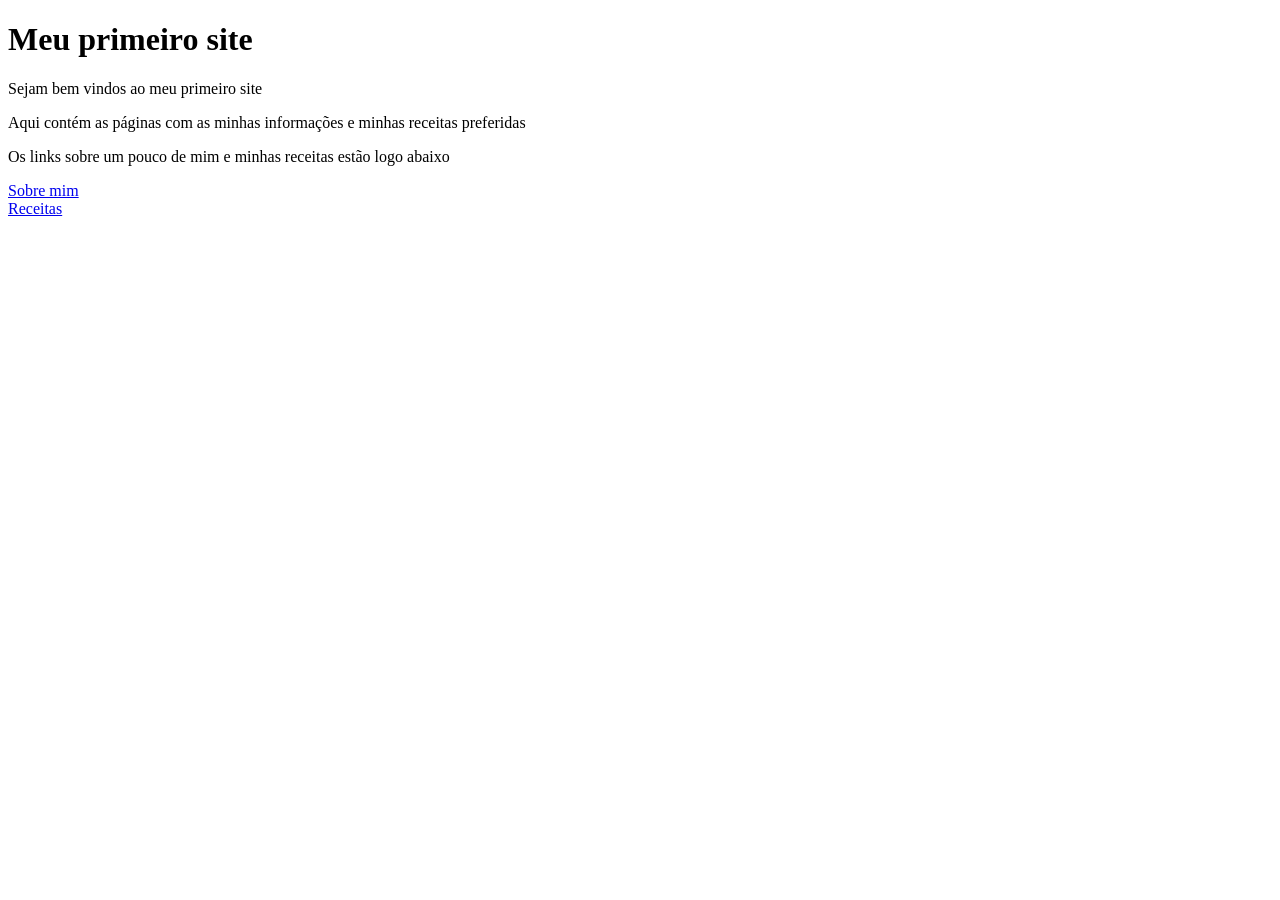
==== index.html @ 64608f0d "Add files via upload" ====
<!DOCTYPE html>
<html lang="en">
<head>
   <meta charset="UTF-8">
   <meta name="viewport" content="width=device-width, initial-scale=1.0">
   <title>meu site</title>
</head>
<body>
   <h1>Meu primeiro site</h1>
   <p>Sejam bem vindos ao meu primeiro site</p>
   <p>Aqui contém as páginas com as minhas informações e minhas receitas preferidas</p>
   <p>Os links sobre um pouco de mim e minhas receitas estão logo abaixo</p>
   <a href="/sobre_mim.html">Sobre mim</a><br>
   

   <a href="/receitas.html">Receitas </a>

</body>
</html>
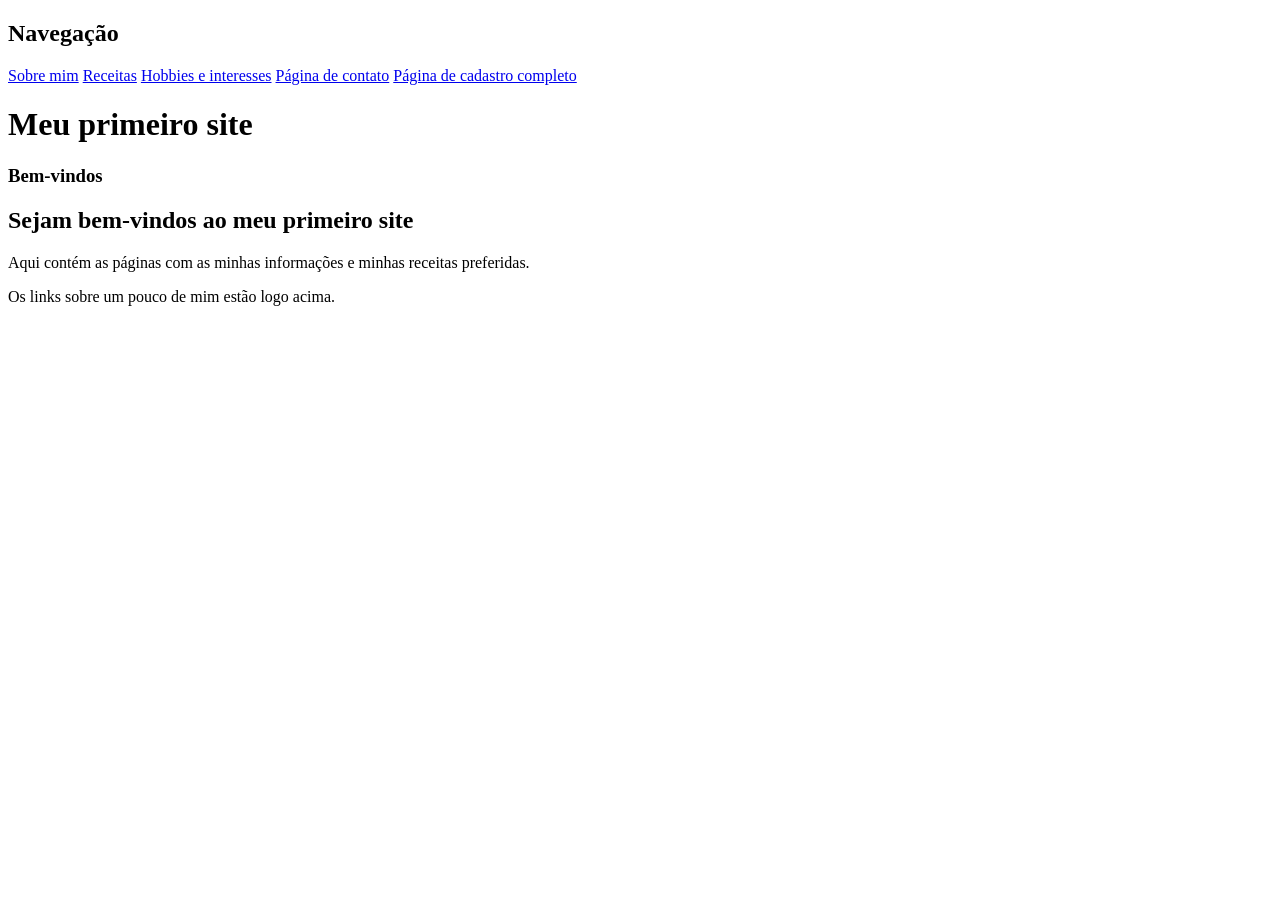
==== commit 2b8cd951: "feat: reestruturação com tags semânticas" ====
--- a/index.html
+++ b/index.html
@@ -1,22 +1,44 @@
 <!DOCTYPE html>
-<html lang="en">
+<html lang="pt-BR">
+
 <head>
-   <meta charset="UTF-8">
-   <meta name="viewport" content="width=device-width, initial-scale=1.0">
-   <title>meu site</title>
+    <meta charset="UTF-8">
+    <meta name="viewport" content="width=device-width, initial-scale=1.0">
+    <title>Meu Site</title>
 </head>
+
 <body>
-   <h1>Meu primeiro site</h1>
-   <p>Sejam bem vindos ao meu primeiro site</p>
-   <p>Aqui contém as páginas com as minhas informações e minhas receitas preferidas</p>
-   <p>Os links sobre um pouco de mim e minhas receitas estão logo abaixo</p>
-   <a href="/sobre_mim.html">Sobre mim</a><br>
-   
+     <nav>
+            <h2>Navegação</h2>
 
-   <a href="/receitas.html">Receitas </a>
+                    <a href="sobre_mim.html">Sobre mim</a>               
+                    <a href="receitas.html">Receitas</a>                        
+                    <a href="meus_hobbies.html">Hobbies e interesses</a>
+                    <a href="contato.html">Página de contato</a>
+                    <a href="cadastro.html">Página de cadastro completo</a>
+        </nav>
+    <header>
+        <h1>Meu primeiro site</h1>
+    </header>
+
+    <main>
+        <section>
+            <h3>Bem-vindos</h3>
+
+            <h2>Sejam bem-vindos ao meu primeiro site</h2>
+
+            <p>
+                Aqui contém as páginas com as minhas informações e minhas receitas preferidas.
+            </p>
+
+            <p>
+                Os links sobre um pouco de mim estão logo acima.
+            </p>
+        </section>
+    </main>
 
 </body>
+
 </html>
 
 
-
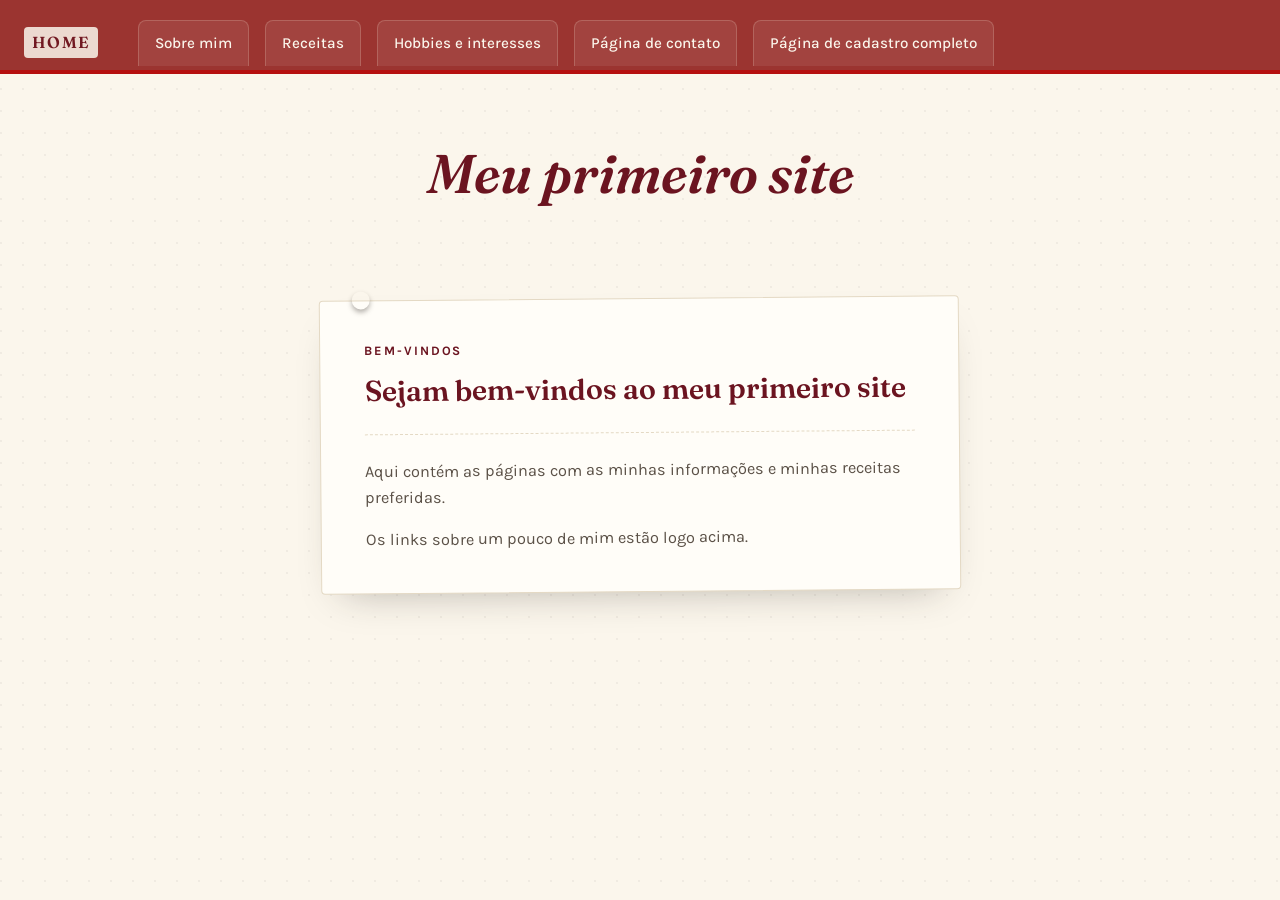
==== commit 40929b44: "feat: estiliza páginas do projeto com paleta de cores." ====
--- a/index.html
+++ b/index.html
@@ -1,44 +1,43 @@
-<!DOCTYPE html>
-<html lang="pt-BR">
-
-<head>
-    <meta charset="UTF-8">
-    <meta name="viewport" content="width=device-width, initial-scale=1.0">
-    <title>Meu Site</title>
-</head>
-
-<body>
-     <nav>
-            <h2>Navegação</h2>
-
-                    <a href="sobre_mim.html">Sobre mim</a>               
-                    <a href="receitas.html">Receitas</a>                        
-                    <a href="meus_hobbies.html">Hobbies e interesses</a>
-                    <a href="contato.html">Página de contato</a>
-                    <a href="cadastro.html">Página de cadastro completo</a>
-        </nav>
-    <header>
-        <h1>Meu primeiro site</h1>
-    </header>
-
-    <main>
-        <section>
-            <h3>Bem-vindos</h3>
-
-            <h2>Sejam bem-vindos ao meu primeiro site</h2>
-
-            <p>
-                Aqui contém as páginas com as minhas informações e minhas receitas preferidas.
-            </p>
-
-            <p>
-                Os links sobre um pouco de mim estão logo acima.
-            </p>
-        </section>
-    </main>
-
-</body>
-
-</html>
-
-
+<!DOCTYPE html>
+<html lang="pt-BR">
+
+<head>
+    <meta charset="UTF-8">
+    <meta name="viewport" content="width=device-width, initial-scale=1.0">
+    <title>Meu Site</title>
+    <link rel="stylesheet" href="style.css">
+</head>
+
+<body>
+    <nav>
+        <h2>Home</h2>
+
+        <a href="sobre_mim.html">Sobre mim</a>
+        <a href="receitas.html">Receitas</a>
+        <a href="meus_hobbies.html">Hobbies e interesses</a>
+        <a href="contato.html">Página de contato</a>
+        <a href="cadastro.html">Página de cadastro completo</a>
+    </nav>
+    <header>
+        <h1>Meu primeiro site</h1>
+    </header>
+
+    <main>
+        <section>
+            <h3>Bem-vindos</h3>
+
+            <h2>Sejam bem-vindos ao meu primeiro site</h2>
+
+            <p>
+                Aqui contém as páginas com as minhas informações e minhas receitas preferidas.
+            </p>
+
+            <p>
+                Os links sobre um pouco de mim estão logo acima.
+            </p>
+        </section>
+    </main>
+
+</body>
+
+</html>
--- a/style.css
+++ b/style.css
@@ -0,0 +1,520 @@
+
+
+@import url('https://fonts.googleapis.com/css2?family=Fraunces:ital,opsz,wght@0,9..144,400;0,9..144,600;1,9..144,500&family=Karla:wght@400;500;700&display=swap');
+
+:root {
+    --paper: #FBF6EC;
+    --card: #FFFDF8;
+    --ink: #2B2420;
+    --ink-soft: #5B5147;
+    --mata: #9b3430;
+    --paprica: #b60f0f;
+    --vinho: #6B1420;
+    --linha: #E4D9C4;
+
+   
+    --font-display: "Fraunces", serif;
+    --font-body: "Karla", sans-serif;
+}
+
+* {
+    box-sizing: border-box;
+}
+ 
+body {
+    margin: 0;
+    background-color: var(--paper);
+    background-image:
+        radial-gradient(circle at 1px 1px, rgba(43, 36, 32, 0.05) 1px, transparent 0);
+    background-size: 22px 22px;
+    color: var(--ink);
+    font-family: var(--font-body);
+    line-height: 1.6;
+}
+ 
+/* ---------- Navegação: abas de fichário de receitas ---------- */
+ 
+nav {
+    background-color: var(--mata);
+    padding: 1.25rem 1.5rem 0;
+    display: flex;
+    flex-wrap: wrap;
+    align-items: baseline;
+    gap: 0.25rem 1rem;
+    border-bottom: 4px solid var(--paprica);
+}
+ 
+nav h2 {
+    font-family: var(--font-display);
+    font-weight: 600;
+    color: var(--vinho);
+    background-color: var(--paper);
+    padding: 0.15rem 0.5rem;
+    border-radius: 4px;
+    font-size: 1rem;
+    letter-spacing: 0.08em;
+    text-transform: uppercase;
+    margin: 0 1.5rem 0.75rem 0;
+    opacity: 0.85;
+}
+ 
+nav a {
+    display: inline-block;
+    color: var(--paper);
+    text-decoration: none;
+    font-weight: 500;
+    font-size: 0.95rem;
+    padding: 0.6rem 1rem 0.7rem;
+    border-radius: 8px 8px 0 0;
+    background-color: rgba(251, 246, 234, 0.08);
+    border: 1px solid rgba(251, 246, 234, 0.18);
+    border-bottom: none;
+    transition: background-color 0.2s ease, transform 0.2s ease;
+}
+ 
+nav a:hover {
+    background-color: var(--paper);
+    color: var(--mata);
+    transform: translateY(-2px);
+}
+ 
+nav a:focus-visible {
+    outline: 3px solid var(--mostarda);
+    outline-offset: 2px;
+}
+ 
+/* ---------- Cabeçalho ---------- */
+ 
+header {
+    padding: 3.5rem 1.5rem 2rem;
+    text-align: center;
+}
+ 
+header h1 {
+    font-family: var(--font-display);
+    font-style: italic;
+    font-weight: 600;
+    font-size: clamp(2.2rem, 5vw, 3.4rem);
+    color: var(--vinho);
+    margin: 0;
+    position: relative;
+    display: inline-block;
+}
+ 
+header h1::after {
+    content: "";
+    display: block;
+    width: 64px;
+    height: 3px;
+    margin: 0.9rem auto 0;
+    background-color: var(--mostarda);
+    border-radius: 2px;
+}
+ 
+/* ---------- Conteúdo principal: cartão de receita ---------- */
+ 
+main {
+    display: flex;
+    flex-direction: column;
+    align-items: center;
+    gap: 2.5rem;
+    padding: 2rem 1.5rem 4rem;
+}
+ 
+section {
+    background-color: var(--card);
+    max-width: 640px;
+    width: 100%;
+    padding: 2.5rem 2.75rem;
+    border: 1px solid var(--linha);
+    border-radius: 4px;
+    box-shadow: 0 18px 40px -22px rgba(43, 36, 32, 0.35);
+    position: relative;
+}
+ 
+/* leve inclinação alternada, como cartões colados num mural */
+section:nth-of-type(odd) {
+    transform: rotate(-0.5deg);
+}
+ 
+section:nth-of-type(even) {
+    transform: rotate(0.5deg);
+}
+ 
+/* alfinete no canto — o "elemento assinatura" do cartão */
+section::before {
+    content: "";
+    position: absolute;
+    top: -10px;
+    left: 32px;
+    width: 18px;
+    height: 18px;
+    background-color: var(--mostarda);
+    border-radius: 50%;
+    box-shadow: 0 3px 5px rgba(43, 36, 32, 0.35);
+}
+ 
+section h3 {
+    font-family: var(--font-body);
+    font-weight: 700;
+    font-size: 0.8rem;
+    text-transform: uppercase;
+    letter-spacing: 0.15em;
+    color: var(--vinho);
+    margin: 0 0 0.4rem;
+}
+ 
+section h2 {
+    font-family: var(--font-display);
+    font-weight: 600;
+    font-size: 1.8rem;
+    color: var(--vinho);
+    margin: 0 0 1.5rem;
+    padding-bottom: 1.25rem;
+    border-bottom: 1px dashed var(--linha);
+}
+ 
+section p {
+    color: var(--ink-soft);
+    font-size: 1.02rem;
+    margin: 0 0 1rem;
+}
+ 
+section p:last-child {
+    margin-bottom: 0;
+}
+ 
+/* ---------- Cartões com foto (ex.: página de hobbies) ---------- */
+ 
+section:has(img) {
+    max-width: 460px;
+    text-align: center;
+}
+ 
+section:has(img) h2 {
+    text-align: center;
+    border-bottom: none;
+    padding-bottom: 0;
+}
+ 
+section img {
+    width: 100%;
+    max-width: 260px;
+    height: 220px;
+    object-fit: cover;
+    border-radius: 6px;
+    border: 6px solid var(--paper);
+    outline: 1px solid var(--linha);
+    box-shadow: 0 12px 24px -14px rgba(43, 36, 32, 0.5);
+    margin: 0 auto 1.5rem;
+    display: block;
+    transition: transform 0.25s ease;
+}
+ 
+section img:hover {
+    transform: scale(1.03) rotate(0.5deg);
+}
+ 
+/* nesses cartões, o h3 vira o texto descritivo — não um rótulo */
+section:has(img) h3 {
+    font-family: var(--font-body);
+    font-weight: 400;
+    font-size: 1rem;
+    text-transform: none;
+    letter-spacing: normal;
+    color: var(--ink-soft);
+    line-height: 1.7;
+    text-align: left;
+    margin: 0;
+}
+ 
+/* ---------- Formulário de contato ---------- */
+ 
+main form {
+    display: flex;
+    flex-wrap: wrap;
+    gap: 1.5rem;
+}
+ 
+main form > div {
+    display: flex;
+    flex-direction: column;
+    gap: 0.5rem;
+    flex: 1 1 220px;
+}
+ 
+/* mensagem e botão sempre ocupam a linha inteira */
+main form > div:has(textarea),
+main form button {
+    flex-basis: 100%;
+}
+ 
+main form label {
+    font-weight: 700;
+    font-size: 0.8rem;
+    text-transform: uppercase;
+    letter-spacing: 0.1em;
+    color: var(--vinho);
+}
+ 
+/* asterisco automático nos campos obrigatórios */
+main form label:has(+ input[required])::after,
+main form label:has(+ textarea[required])::after {
+    content: " *";
+    color: var(--paprica);
+    text-transform: none;
+    letter-spacing: normal;
+}
+ 
+main form input,
+main form textarea {
+    font-family: var(--font-body);
+    font-size: 1rem;
+    color: var(--ink);
+    background-color: var(--paper);
+    border: 1px solid var(--linha);
+    border-radius: 6px;
+    padding: 0.75rem 1rem;
+    resize: vertical;
+    transition: border-color 0.2s ease, box-shadow 0.2s ease;
+}
+ 
+main form input::placeholder,
+main form textarea::placeholder {
+    color: var(--ink-soft);
+    opacity: 0.55;
+}
+ 
+main form input:focus,
+main form textarea:focus {
+    outline: none;
+    border-color: var(--mostarda);
+    box-shadow: 0 0 0 3px rgba(217, 164, 65, 0.3);
+}
+ 
+/* feedback de validação enquanto a pessoa preenche o campo */
+main form input:focus:invalid,
+main form textarea:focus:invalid {
+    border-color: var(--paprica);
+    box-shadow: 0 0 0 3px rgba(181, 80, 45, 0.25);
+}
+ 
+main form input:focus:valid,
+main form textarea:focus:valid {
+    border-color: var(--mata);
+    box-shadow: 0 0 0 3px rgba(63, 108, 81, 0.25);
+}
+ 
+main form button {
+    align-self: flex-start;
+    font-family: var(--font-body);
+    font-weight: 700;
+    font-size: 0.95rem;
+    color: var(--paper);
+    background-color: var(--mata);
+    border: none;
+    border-radius: 6px;
+    padding: 0.85rem 2rem;
+    cursor: pointer;
+    transition: background-color 0.2s ease, transform 0.2s ease;
+}
+ 
+main form button:hover {
+    background-color: var(--vinho);
+    transform: translateY(-1px);
+}
+ 
+main form button:focus-visible {
+    outline: 3px solid var(--mostarda);
+    outline-offset: 2px;
+}
+ 
+/* ---------- Responsivo ---------- */
+ 
+@media (max-width: 480px) {
+    nav {
+        padding: 1rem 1rem 0;
+    }
+ 
+    section {
+        padding: 2rem 1.5rem;
+    }
+ 
+    section:nth-of-type(odd),
+    section:nth-of-type(even) {
+        transform: none;
+    }
+ 
+    main form button {
+        align-self: stretch;
+    }
+}
+ 
+/* ---------- Movimento reduzido ---------- */
+ 
+@media (prefers-reduced-motion: reduce) {
+    nav a {
+        transition: none;
+    }
+ 
+    section img {
+        transition: none;
+    }
+}
+/* ---------- Formulário de Cadastro ---------- */
+
+form {
+    max-width: 850px;
+    margin: 0 auto 4rem;
+    background: var(--card);
+    padding: 2.5rem;
+    border-radius: 8px;
+    border: 1px solid var(--linha);
+    box-shadow: 0 18px 40px -22px rgba(43, 36, 32, 0.35);
+}
+
+fieldset {
+    border: 1px solid var(--linha);
+    border-radius: 8px;
+    padding: 1.8rem;
+    margin-bottom: 2rem;
+    background: #fff;
+}
+
+legend {
+    font-family: var(--font-display);
+    font-size: 1.3rem;
+    color: var(--vinho);
+    padding: 0 .6rem;
+    font-weight: 600;
+}
+
+label {
+    display: block;
+    margin-bottom: .5rem;
+    font-weight: 700;
+    color: var(--vinho);
+    text-transform: uppercase;
+    font-size: .82rem;
+    letter-spacing: .08em;
+}
+
+input[type=text],
+input[type=date],
+input[type=number],
+input[type=tel],
+input[type=email],
+input[type=password],
+select {
+    width: 100%;
+    padding: .85rem 1rem;
+    margin-bottom: 1.3rem;
+    border: 1px solid var(--linha);
+    border-radius: 6px;
+    background: var(--paper);
+    color: var(--ink);
+    font-family: var(--font-body);
+    font-size: 1rem;
+    transition: .25s;
+}
+
+input:focus,
+select:focus {
+    outline: none;
+    border-color: var(--mostarda);
+    box-shadow: 0 0 0 3px rgba(217,164,65,.25);
+}
+
+input:valid {
+    border-color: var(--mata);
+}
+
+input:focus:invalid {
+    border-color: var(--paprica);
+}
+
+/* Títulos dos grupos */
+
+fieldset p {
+    margin: 1rem 0 .7rem;
+    font-weight: 700;
+    color: var(--vinho);
+    text-transform: uppercase;
+    font-size: .82rem;
+    letter-spacing: .08em;
+}
+
+/* Radio e Checkbox */
+
+input[type=radio],
+input[type=checkbox] {
+    accent-color: var(--mata);
+    margin-right: .4rem;
+}
+
+input[type=radio] + label,
+input[type=checkbox] + label {
+    display: inline-block;
+    margin-right: 1.5rem;
+    margin-bottom: .8rem;
+    text-transform: none;
+    font-size: 1rem;
+    font-weight: 500;
+    color: var(--ink);
+    cursor: pointer;
+}
+
+/* Botões */
+
+button {
+    padding: .9rem 2rem;
+    border: none;
+    border-radius: 6px;
+    font-family: var(--font-body);
+    font-size: .95rem;
+    font-weight: 700;
+    cursor: pointer;
+    transition: .2s;
+    margin-right: .8rem;
+}
+
+button[type=submit] {
+    background: var(--mata);
+    color: var(--paper);
+}
+
+button[type=submit]:hover {
+    background: var(--vinho);
+    transform: translateY(-2px);
+}
+
+button[type=reset] {
+    background: var(--paprica);
+    color: var(--paper);
+}
+
+button[type=reset]:hover {
+    background: #861010;
+    transform: translateY(-2px);
+}
+
+/* Responsivo */
+
+@media (max-width:600px){
+
+    form{
+        padding:1.5rem;
+        margin:1rem;
+    }
+
+    button{
+        width:100%;
+        margin:.5rem 0;
+    }
+
+    input[type=radio] + label,
+    input[type=checkbox] + label{
+        display:block;
+        margin-bottom:.8rem;
+    }
+}
